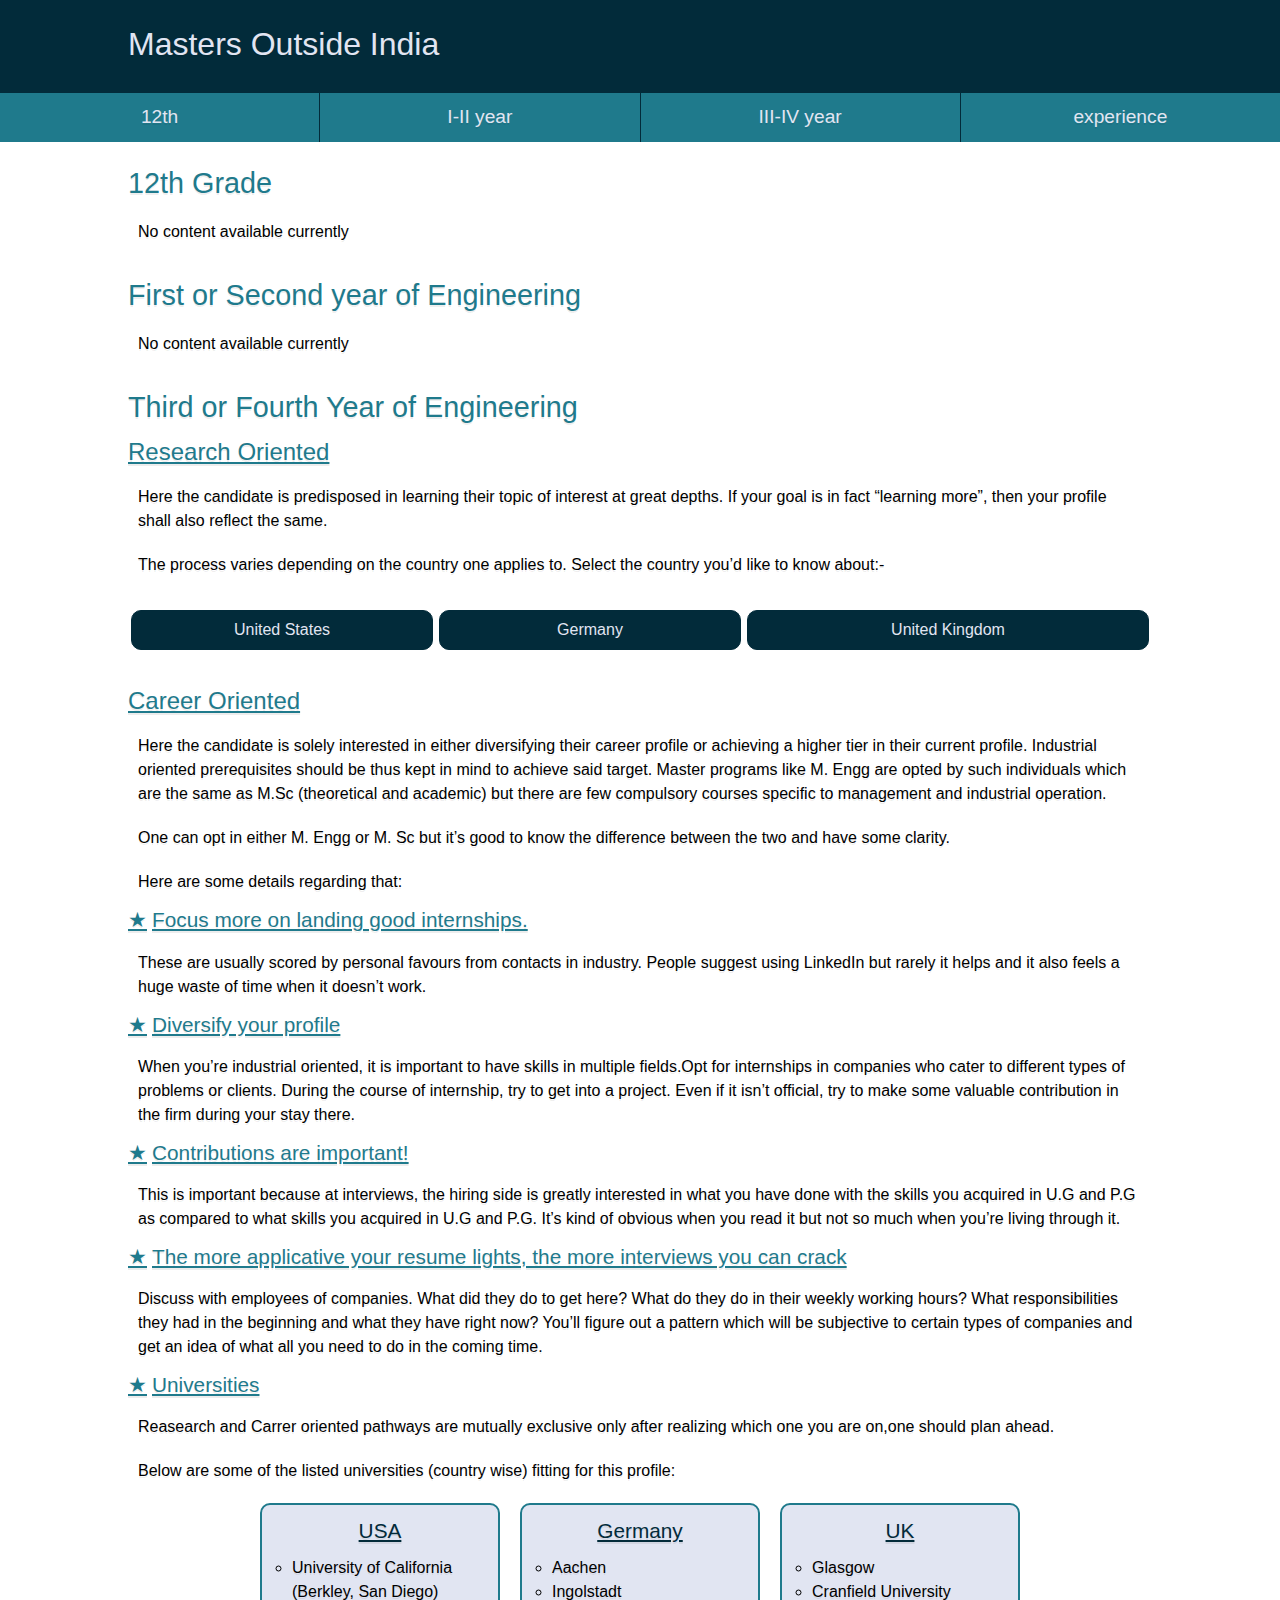
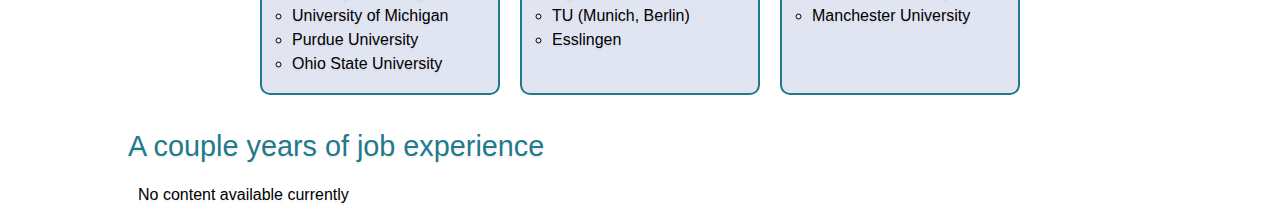
==== index.html @ 4c00bf08 "Merge pull request #4 from rajkumarvoleti/master" ====
<!DOCTYPE html>
<html lang="en">
<head>
    <meta charset="UTF-8">
    <meta http-equiv="X-UA-Compatible" content="IE=edge">
    <meta name="viewport" content="width=device-width, initial-scale=1.0">
    <link rel="stylesheet" href="styles.css">
    <script src="script.js" defer></script>
    <title>Resources</title>
</head>

<body>
  <!-- Heading -->
  <div class="Main-Head">
    <div class="head">
      <h1>Masters Outside India</h1>
    </div>
  </div>
  <div class="links">
    <a href="#12-grade" class="link">12th</a>
    <a href="#first-second year" class="link">I-II year</a>
    <a href="#third-fourth-year" class="link">III-IV year</a>
    <a href="#experienced" class="link">experience</a>
  </div>
  <div class="main_page">
  <div>
    <div class="12th">
      <h2 id = "#12-grade">12th Grade</h2>
      <div class="content">
        <p>No content available currently</p>
      </div>
    </div>
    <div class="first-second">
      <h2 id="#first-second-year">First or Second year of Engineering</h2>
        <div class="content">
          <p>No content available currently</p>
        </div>
    </div>
    <div class="third-fourth">
      <h2 id = "third-fourth-year">Third or Fourth Year of Engineering</h2>
      <div class="content">
        <h3 class="research-oriented">Research Oriented</h3>
        <p>Here the candidate is predisposed in learning their topic of interest at great depths. If your goal is in fact “learning more”, then your profile shall also reflect the same. </p>
        <p>The process varies depending on the country one applies to. Select the country you’d like to know about:-</p>
        <div class="countries">
          <a href="US.html" target ="_blank"> United States </a>
          <a  href="germany.html" target="_blank"> Germany </a>
          <a  href="UK.html" target="_blank"> United Kingdom </a>
        </div>
        <h3 class="career-oriented" >Career Oriented</h3>
        <p>Here the candidate is solely interested in either diversifying their career profile or achieving a higher tier in their current profile. Industrial oriented prerequisites should be thus kept in mind to achieve said target. Master programs like M. Engg are opted by such individuals which are the same as M.Sc (theoretical and academic) but there are few compulsory courses specific to management and industrial operation.</p>
        <p>One can opt in either M. Engg or M. Sc but it’s good to know the difference between the two and have some clarity.</p>
        <p> Here are some details regarding that:</p>
        <div class="steps">
          <h4>Focus more on landing good internships.</h4>
          <p>These are usually scored by personal favours from contacts in industry. People suggest using LinkedIn but rarely it helps and it also feels a huge waste of time when it doesn’t work.</p>
          <h4>Diversify your profile</h4>
          <p>When you’re industrial oriented, it is important to have skills in multiple fields.Opt for internships in companies who cater to different types of problems or clients. During the course of internship, try to get into a project. Even if it isn’t official, try to make some valuable contribution in the firm during your stay there.</p>
          <h4 >Contributions are important!</h4>
          <p>This is important because at interviews, the hiring side is greatly interested in what you have done with the skills you acquired in U.G and P.G as compared to what skills you acquired in U.G and P.G. It’s kind of obvious when you read it but not so much when you’re living through it.</p>
          <h4>The more applicative your resume lights, the more interviews you can crack</h4> 
          <p >Discuss with employees of companies. What did they do to get here? What do they do in their weekly working hours? What responsibilities they had in the beginning and what they have right now? You’ll figure out a pattern which will be subjective to certain types of companies and get an idea of what all you need to do in the coming time.</p>
        </div>
      <div class="pathways">
        <h4>Universities</h4>
        <p>Reasearch and Carrer oriented pathways are mutually exclusive only after realizing which one you are on,one should plan ahead.</p>
        <p>Below are some of the listed universities (country wise) fitting for this profile:</p>
        <div class="college-list">
          <div class="college">
          <span >USA</span>
          <ol type="a">
            <li>University of California (Berkley, San Diego)</li>
            <li>University of Michigan</li>
            <li>Purdue University</li>
            <li>Ohio State University</li>
          </ol>
        </div>
        <div class="college">
          <span >Germany</span>
          <ol type="a">
            <li>Aachen</li>
            <li>Ingolstadt</li>
            <li>TU (Munich, Berlin)</li>
            <li>Esslingen</li>
          </ol>
          </div>
          <div class="college">
          <span >UK</span>
          <ol type="a">
            <li>Glasgow</li>
            <li>Cranfield University</li>
            <li>Manchester University</li>
          </ol>
          </div>
        </div>
      </div>
      </div>
    </div>
    <div class = "After-job">
      <h2 id="experienced" >A couple years of job experience</h2>
      <div class="content">
        <p>No content available currently</p>
      </div>
    </div>
  </div>
</body>
</html>
---- styles.css ----
/* css reset */
html,
body,
div,
span,
applet,
object,
iframe,
h1,
h2,
h3,
h4,
h5,
h6,
p,
blockquote,
pre,
a,
abbr,
acronym,
address,
big,
cite,
code,
del,
dfn,
em,
img,
ins,
kbd,
q,
s,
samp,
small,
strike,
strong,
sub,
sup,
tt,
var,
b,
u,
i,
center,
dl,
dt,
dd,
ol,
ul,
li,
fieldset,
form,
label,
legend,
table,
caption,
tbody,
tfoot,
thead,
tr,
th,
td,
article,
aside,
canvas,
details,
embed,
figure,
figcaption,
footer,
header,
hgroup,
menu,
nav,
output,
ruby,
section,
summary,
time,
mark,
audio,
video {
  margin: 0;
  padding: 0;
  border: 0;
  font-size: 100%;
  font: inherit;
  vertical-align: baseline;
}
/* HTML5 display-role reset for older browsers */
article,
aside,
details,
figcaption,
figure,
footer,
header,
hgroup,
menu,
nav,
section {
  display: block;
}
body {
  line-height: 1;
}
ol,
ul {
  list-style: none;
}
blockquote,
q {
  quotes: none;
}
blockquote:before,
blockquote:after,
q:before,
q:after {
  content: "";
  content: none;
}
table {
  border-collapse: collapse;
  border-spacing: 0;
}

/* basic */
/* BASIC */

:root {
  --yellow: #ffc600;
  --black: #272727;
}

html {
  /* border-box box model allows us to add padding and border to our elements without increasing their size */
  box-sizing: border-box;
  /* A system font stack so things load nice and quick! */
  font-family: -apple-system, BlinkMacSystemFont, "Segoe UI", Roboto, Helvetica,
    Arial, sans-serif, "Apple Color Emoji", "Segoe UI Emoji", "Segoe UI Symbol";
  text-shadow: 0 2px 0 rgba(0, 0, 0, 0.07);
}

/*
  WAT IS THIS?!
  We inherit box-sizing: border-box; from our <html> selector
  Apparently this is a bit better than applying box-sizing: border-box; directly to the * selector
*/
*,
*:before,
*:after {
  box-sizing: inherit;
}

h1,
h2,
h3,
h4,
h5,
h6 {
  margin: 0 0 5px 0;
}

.item p {
  margin: 0 0 5px 0;
}

body {
  margin: 0;
}

/* start */
body {
  display: flex;
  flex-direction: column;
  justify-content: center;
  align-items: center;
  line-height: 1.5;
}
.main_page {
  width: 80%;
  display: flex;
  flex-direction: column;
  justify-content: center;
}

.Main-Head {
  background-color: #022b3a;
  color: #e1e5f2;
  width: 100%;
  padding: 20px 0;
  font-size: 2rem;
  display: flex;
  justify-content: center;
  align-items: center;
}
.head {
  width: 80%;
}
.links {
  display: flex;
  flex-direction: row;
  background-color: #1f7a8c;
  width: 100%;
  color: #e1e5f2;
  flex-direction: row;
  justify-content: center;
  text-align: center;
  /* padding: 5px; */
}

.links a {
  color: #e1e5f2;
  text-decoration: none;
  flex: 1;
  padding: 10px;
  font-size: 1.2rem;
  border-left: 1px solid #022b3a;
}

.link:nth-child(1) {
  border: none;
}

.link:hover {
  background-color: #022b3a;
}

h2 {
  font-size: 1.8rem;
  padding-top: 20px;
  color: #1f7a8c;
}

p {
  padding: 10px;
}

h3 {
  font-size: 1.5rem;
  color: #1f7a8c;
  text-decoration-line: underline;
}
h4::before {
  content: "★";
  padding-right: 5px;
  text-decoration: none;
}
h4 {
  font-size: 1.3rem;
  color: #1f7a8c;
  text-decoration-line: underline;
}
.countries {
  display: flex;
  flex-direction: row;
  width: auto;
  padding-bottom: 30px;
  padding-top: 20px;
}

.countries a {
  display: flex;
  flex: 3;
  height: 2.5rem;
  text-decoration: none;
  color: #e1e5f2;
  background-color: #022b3a;
  margin: 3px;
  border: 0.1px solid #022b3a;
  border-radius: 10px;
  justify-content: center;
  align-items: center;
}

.countries a:nth-child(3) {
  flex: 4;
}

.college-list{
  display: flex;
  flex-wrap: wrap;
  flex-direction: row;
  justify-content: center;
  align-items: center;
}

.college {
  flex-basis: 15rem;
  height: 12rem;
  background-color: #e1e5f2;
  border: 2px solid #1f7a8c;
  border-radius: 10px;
  margin: 10px;
  padding: 10px;
  display: flex;
  flex-direction: column;
}

.college span{
  font-size: 1.3rem;
  color: #022b3a;
  text-align: center;
  text-decoration-line: underline;
}

.college ol {
  padding: 20px;
  padding-top: 10px;
}

.college ol li {
  list-style: circle;
}
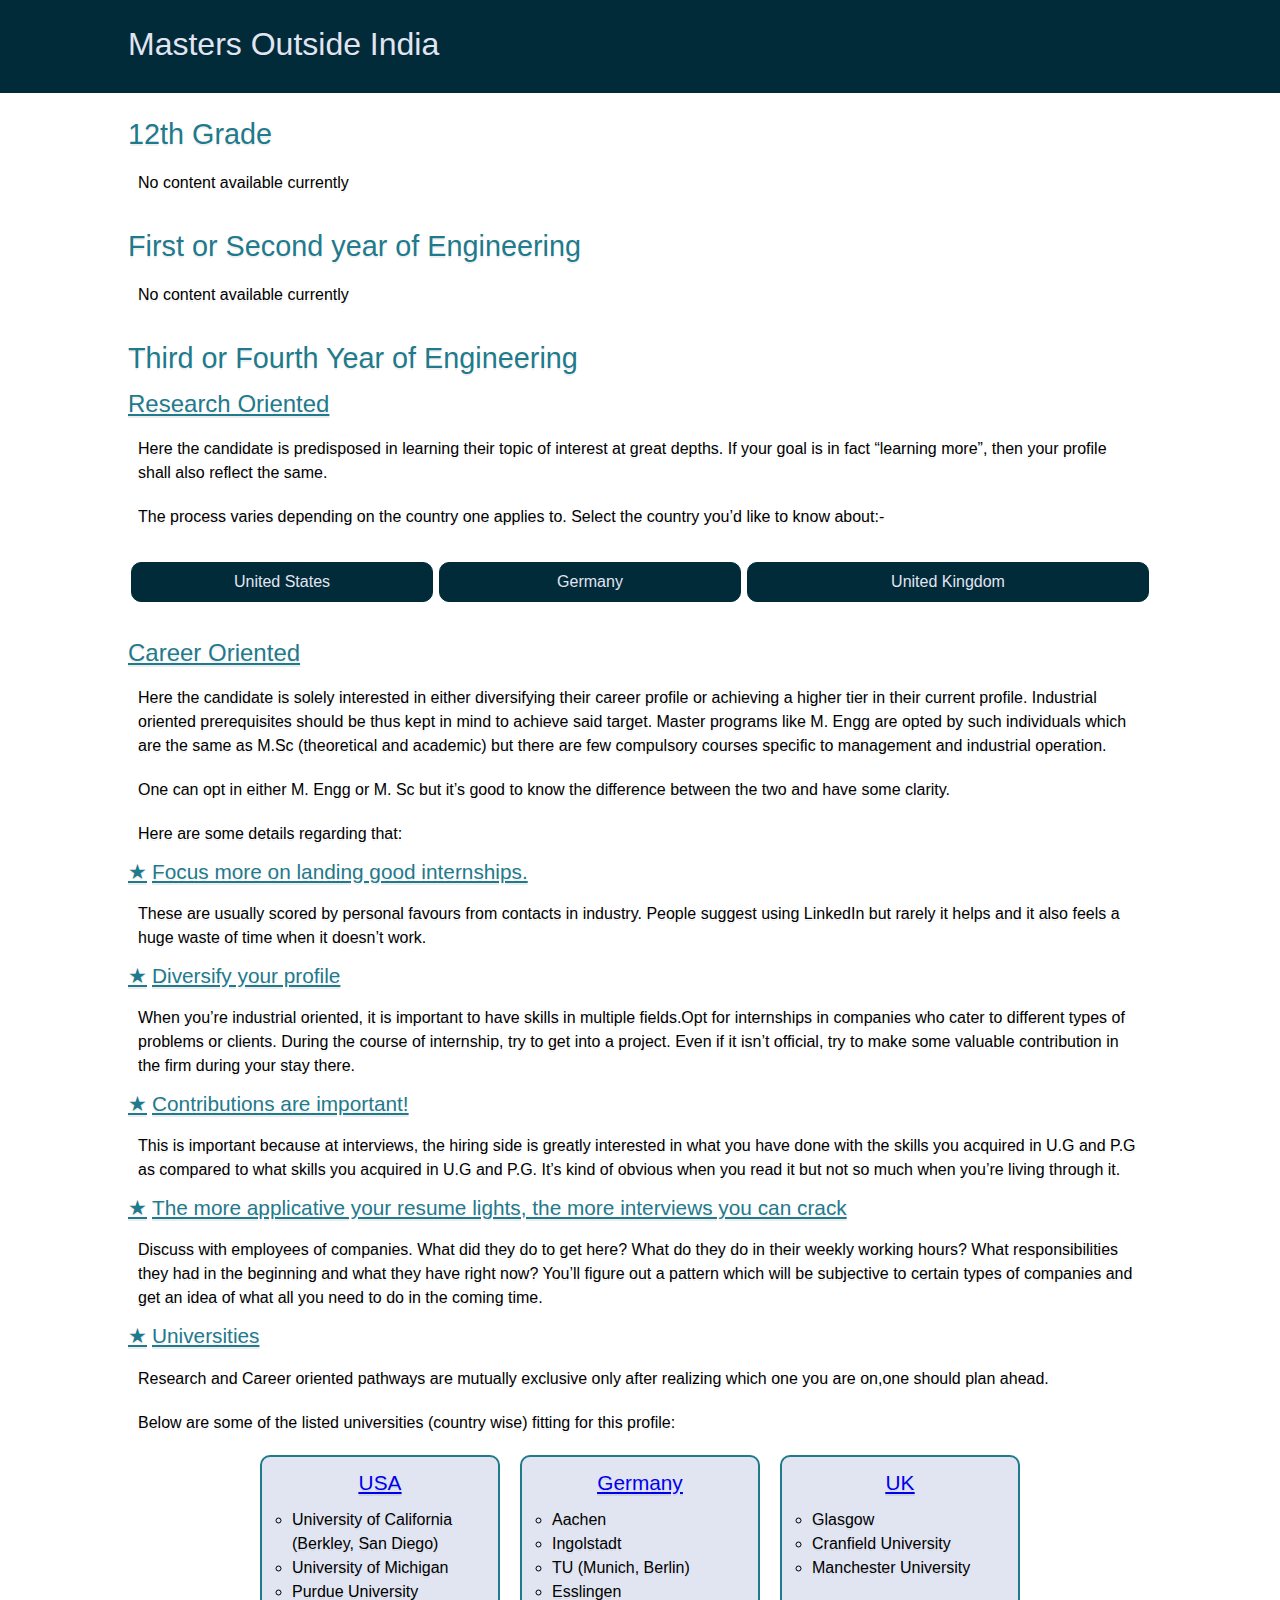
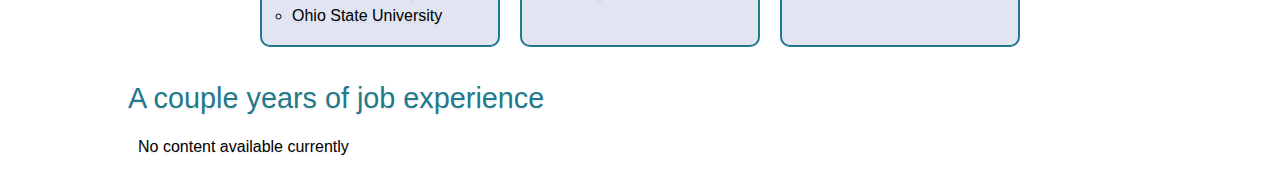
==== commit 01c98f0a: "completed career section" ====
--- a/index.html
+++ b/index.html
@@ -1,12 +1,13 @@
 <!DOCTYPE html>
 <html lang="en">
+
 <head>
-    <meta charset="UTF-8">
-    <meta http-equiv="X-UA-Compatible" content="IE=edge">
-    <meta name="viewport" content="width=device-width, initial-scale=1.0">
-    <link rel="stylesheet" href="styles.css">
-    <script src="script.js" defer></script>
-    <title>Resources</title>
+  <meta charset="UTF-8">
+  <meta http-equiv="X-UA-Compatible" content="IE=edge">
+  <meta name="viewport" content="width=device-width, initial-scale=1.0">
+  <link rel="stylesheet" href="styles.css">
+  <script src="script.js" defer></script>
+  <title>Resources</title>
 </head>
 
 <body>
@@ -16,92 +17,115 @@
       <h1>Masters Outside India</h1>
     </div>
   </div>
-  <div class="links">
+  <!-- <div class="links">
     <a href="#12-grade" class="link">12th</a>
     <a href="#first-second year" class="link">I-II year</a>
     <a href="#third-fourth-year" class="link">III-IV year</a>
     <a href="#experienced" class="link">experience</a>
-  </div>
+  </div> -->
   <div class="main_page">
-  <div>
-    <div class="12th">
-      <h2 id = "#12-grade">12th Grade</h2>
-      <div class="content">
-        <p>No content available currently</p>
-      </div>
-    </div>
-    <div class="first-second">
-      <h2 id="#first-second-year">First or Second year of Engineering</h2>
-        <div class="content">
+    <div>
+      <div class="12th">
+        <h2 id="#12-grade" class="drop_down">12th Grade</h2>
+        <div class="content active">
           <p>No content available currently</p>
         </div>
-    </div>
-    <div class="third-fourth">
-      <h2 id = "third-fourth-year">Third or Fourth Year of Engineering</h2>
-      <div class="content">
-        <h3 class="research-oriented">Research Oriented</h3>
-        <p>Here the candidate is predisposed in learning their topic of interest at great depths. If your goal is in fact “learning more”, then your profile shall also reflect the same. </p>
-        <p>The process varies depending on the country one applies to. Select the country you’d like to know about:-</p>
-        <div class="countries">
-          <a href="US.html" target ="_blank"> United States </a>
-          <a  href="germany.html" target="_blank"> Germany </a>
-          <a  href="UK.html" target="_blank"> United Kingdom </a>
+      </div>
+      <div class="first-second">
+        <h2 id="#first-second-year" class="drop_down">First or Second year of Engineering</h2>
+        <div class="content active">
+          <p>No content available currently</p>
         </div>
-        <h3 class="career-oriented" >Career Oriented</h3>
-        <p>Here the candidate is solely interested in either diversifying their career profile or achieving a higher tier in their current profile. Industrial oriented prerequisites should be thus kept in mind to achieve said target. Master programs like M. Engg are opted by such individuals which are the same as M.Sc (theoretical and academic) but there are few compulsory courses specific to management and industrial operation.</p>
-        <p>One can opt in either M. Engg or M. Sc but it’s good to know the difference between the two and have some clarity.</p>
-        <p> Here are some details regarding that:</p>
-        <div class="steps">
-          <h4>Focus more on landing good internships.</h4>
-          <p>These are usually scored by personal favours from contacts in industry. People suggest using LinkedIn but rarely it helps and it also feels a huge waste of time when it doesn’t work.</p>
-          <h4>Diversify your profile</h4>
-          <p>When you’re industrial oriented, it is important to have skills in multiple fields.Opt for internships in companies who cater to different types of problems or clients. During the course of internship, try to get into a project. Even if it isn’t official, try to make some valuable contribution in the firm during your stay there.</p>
-          <h4 >Contributions are important!</h4>
-          <p>This is important because at interviews, the hiring side is greatly interested in what you have done with the skills you acquired in U.G and P.G as compared to what skills you acquired in U.G and P.G. It’s kind of obvious when you read it but not so much when you’re living through it.</p>
-          <h4>The more applicative your resume lights, the more interviews you can crack</h4> 
-          <p >Discuss with employees of companies. What did they do to get here? What do they do in their weekly working hours? What responsibilities they had in the beginning and what they have right now? You’ll figure out a pattern which will be subjective to certain types of companies and get an idea of what all you need to do in the coming time.</p>
-        </div>
-      <div class="pathways">
-        <h4>Universities</h4>
-        <p>Reasearch and Carrer oriented pathways are mutually exclusive only after realizing which one you are on,one should plan ahead.</p>
-        <p>Below are some of the listed universities (country wise) fitting for this profile:</p>
-        <div class="college-list">
-          <div class="college">
-          <span >USA</span>
-          <ol type="a">
-            <li>University of California (Berkley, San Diego)</li>
-            <li>University of Michigan</li>
-            <li>Purdue University</li>
-            <li>Ohio State University</li>
-          </ol>
-        </div>
-        <div class="college">
-          <span >Germany</span>
-          <ol type="a">
-            <li>Aachen</li>
-            <li>Ingolstadt</li>
-            <li>TU (Munich, Berlin)</li>
-            <li>Esslingen</li>
-          </ol>
+      </div>
+      <div class="third-fourth">
+        <h2 id="third-fourth-year" class="drop_down">Third or Fourth Year of Engineering</h2>
+        <div class="content active">
+          <h3 class="research-oriented drop_down">Research Oriented</h3>
+          <div class="content active">
+            <p>Here the candidate is predisposed in learning their topic of interest at great depths. If your goal is in
+              fact “learning more”, then your profile shall also reflect the same. </p>
+            <p>The process varies depending on the country one applies to. Select the country you’d like to know about:-
+            </p>
+            <div class="countries">
+              <a href="US.html" target="_blank"> United States </a>
+              <a href="germany.html" target="_blank"> Germany </a>
+              <a href="UK.html" target="_blank"> United Kingdom </a>
+            </div>
           </div>
-          <div class="college">
-          <span >UK</span>
-          <ol type="a">
-            <li>Glasgow</li>
-            <li>Cranfield University</li>
-            <li>Manchester University</li>
-          </ol>
+
+          <h3 class="career-oriented drop_down">Career Oriented</h3>
+          <div class="content active">
+            <p>Here the candidate is solely interested in either diversifying their career profile or achieving a higher
+              tier in their current profile. Industrial oriented prerequisites should be thus kept in mind to achieve
+              said target. Master programs like M. Engg are opted by such individuals which are the same as M.Sc
+              (theoretical and academic) but there are few compulsory courses specific to management and industrial
+              operation.</p>
+            <p>One can opt in either M. Engg or M. Sc but it’s good to know the difference between the two and have some
+              clarity.</p>
+            <p> Here are some details regarding that:</p>
+            <div class="steps">
+              <h4>Focus more on landing good internships.</h4>
+              <p>These are usually scored by personal favours from contacts in industry. People suggest using LinkedIn
+                but rarely it helps and it also feels a huge waste of time when it doesn’t work.</p>
+              <h4>Diversify your profile</h4>
+              <p>When you’re industrial oriented, it is important to have skills in multiple fields.Opt for internships
+                in companies who cater to different types of problems or clients. During the course of internship, try
+                to get into a project. Even if it isn’t official, try to make some valuable contribution in the firm
+                during your stay there.</p>
+              <h4>Contributions are important!</h4>
+              <p>This is important because at interviews, the hiring side is greatly interested in what you have done
+                with the skills you acquired in U.G and P.G as compared to what skills you acquired in U.G and P.G. It’s
+                kind of obvious when you read it but not so much when you’re living through it.</p>
+              <h4>The more applicative your resume lights, the more interviews you can crack</h4>
+              <p>Discuss with employees of companies. What did they do to get here? What do they do in their weekly
+                working hours? What responsibilities they had in the beginning and what they have right now? You’ll
+                figure out a pattern which will be subjective to certain types of companies and get an idea of what all
+                you need to do in the coming time.</p>
+            </div>
+            <div class="pathways">
+              <h4>Universities</h4>
+              <p>Research and Career oriented pathways are mutually exclusive only after realizing which one you are
+                on,one should plan ahead.</p>
+              <p>Below are some of the listed universities (country wise) fitting for this profile:</p>
+              <div class="college-list">
+                <div class="college">
+                  <span> <a href="UScareer.html" target="_blank">USA</a></span>
+                  <ol type="a">
+                    <li>University of California (Berkley, San Diego)</li>
+                    <li>University of Michigan</li>
+                    <li>Purdue University</li>
+                    <li>Ohio State University</li>
+                  </ol>
+                </div>
+                <div class="college">
+                  <span> <a href="germanycareer.html" target="_blank">Germany</a></span>
+                  <ol type="a">
+                    <li>Aachen</li>
+                    <li>Ingolstadt</li>
+                    <li>TU (Munich, Berlin)</li>
+                    <li>Esslingen</li>
+                  </ol>
+                </div>
+                <div class="college">
+                  <span> <a href="UKcareer.html" target="_blank">UK</a></span>
+                  <ol type="a">
+                    <li>Glasgow</li>
+                    <li>Cranfield University</li>
+                    <li>Manchester University</li>
+                  </ol>
+                </div>
+              </div>
+            </div>
           </div>
         </div>
       </div>
+      <div class="After-job">
+        <h2 id="experienced" class="drop_down">A couple years of job experience</h2>
+        <div class="content active">
+          <p>No content available currently</p>
+        </div>
       </div>
     </div>
-    <div class = "After-job">
-      <h2 id="experienced" >A couple years of job experience</h2>
-      <div class="content">
-        <p>No content available currently</p>
-      </div>
-    </div>
-  </div>
 </body>
+
 </html>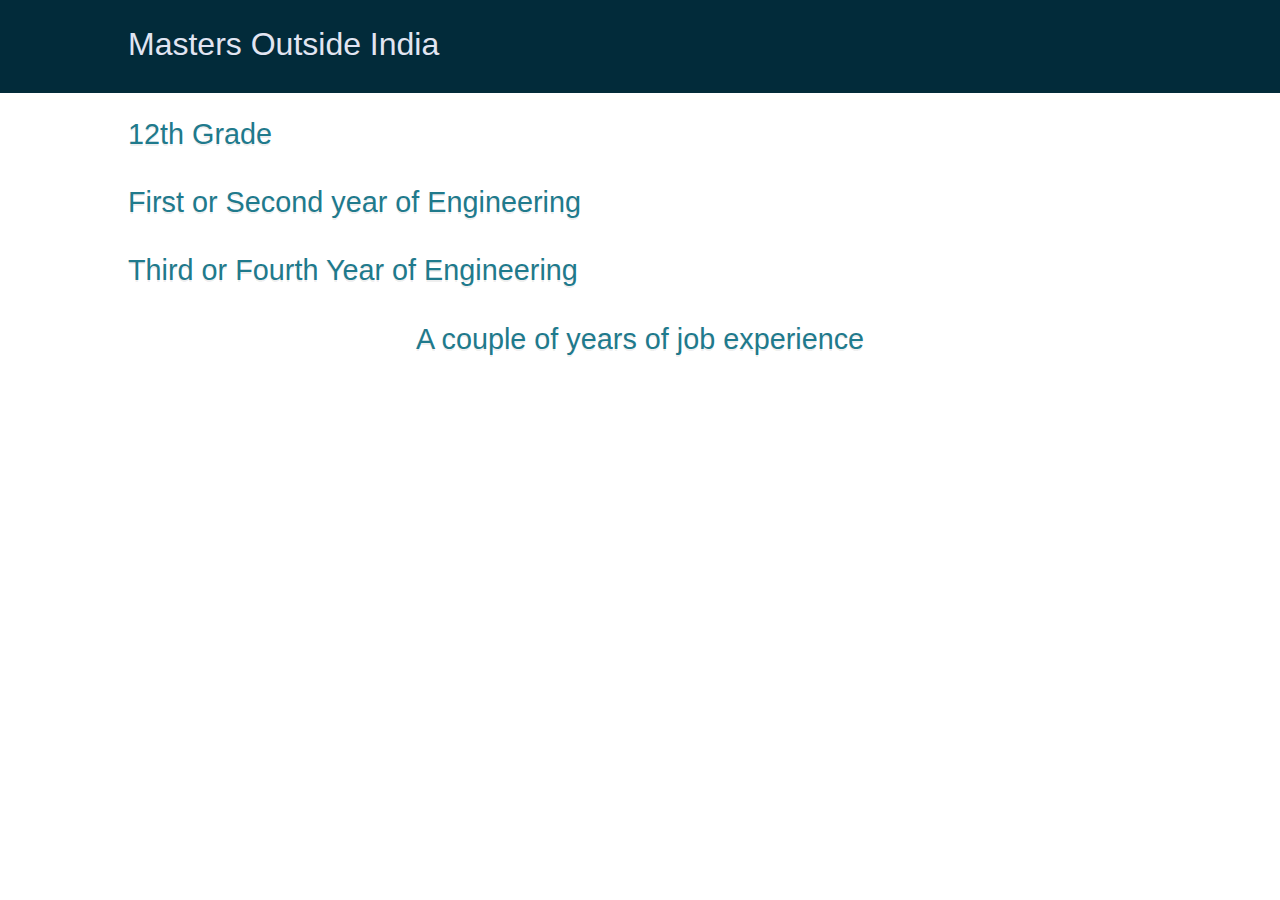
==== commit 35c85959: "Merge pull request #9 from keshava194/master" ====
--- a/index.html
+++ b/index.html
@@ -42,7 +42,7 @@
         <div class="content active">
           <h3 class="research-oriented drop_down">Research Oriented</h3>
           <div class="content active">
-            <p>Here the candidate is predisposed in learning their topic of interest at great depths. If your goal is in
+            <p>Here the candidate is predisposed to learning their topic of interest at great depths. If your goal is in
               fact “learning more”, then your profile shall also reflect the same. </p>
             <p>The process varies depending on the country one applies to. Select the country you’d like to know about:-
             </p>
@@ -55,7 +55,10 @@
 
           <h3 class="career-oriented drop_down">Career Oriented</h3>
           <div class="content active">
-            <p>Here the candidate is solely interested in either diversifying their career profile or achieving a higher
+            <p>Here the candidate is predisposed in achieving higher career milestones such as growth in annual package, 
+              overseas projects etc, through learning new skills or even diversifying their profile.</p>
+            <p>The process varies depending on the country one applies to. Select the country you’d like to know about:-</p>
+            <!-- <p>Here the candidate is solely interested in either diversifying their career profile or achieving a higher
               tier in their current profile. Industrial oriented prerequisites should be thus kept in mind to achieve
               said target. Master programs like M. Engg are opted by such individuals which are the same as M.Sc
               (theoretical and academic) but there are few compulsory courses specific to management and industrial
@@ -65,10 +68,10 @@
             <p> Here are some details regarding that:</p>
             <div class="steps">
               <h4>Focus more on landing good internships.</h4>
-              <p>These are usually scored by personal favours from contacts in industry. People suggest using LinkedIn
-                but rarely it helps and it also feels a huge waste of time when it doesn’t work.</p>
+              <p>These are usually scored by personal favors from contacts in industry. People suggest using LinkedIn,
+                but rarely it helps, and it also feels a huge waste of time when it doesn’t work.</p>
               <h4>Diversify your profile</h4>
-              <p>When you’re industrial oriented, it is important to have skills in multiple fields.Opt for internships
+              <p>When you’re industrial oriented, it is important to have skills in multiple fields. Opt for internships
                 in companies who cater to different types of problems or clients. During the course of internship, try
                 to get into a project. Even if it isn’t official, try to make some valuable contribution in the firm
                 during your stay there.</p>
@@ -85,34 +88,13 @@
             <div class="pathways">
               <h4>Universities</h4>
               <p>Research and Career oriented pathways are mutually exclusive only after realizing which one you are
-                on,one should plan ahead.</p>
-              <p>Below are some of the listed universities (country wise) fitting for this profile:</p>
-              <div class="college-list">
-                <div class="college">
-                  <span> <a href="UScareer.html" target="_blank">USA</a></span>
-                  <ol type="a">
-                    <li>University of California (Berkley, San Diego)</li>
-                    <li>University of Michigan</li>
-                    <li>Purdue University</li>
-                    <li>Ohio State University</li>
-                  </ol>
-                </div>
-                <div class="college">
-                  <span> <a href="germanycareer.html" target="_blank">Germany</a></span>
-                  <ol type="a">
-                    <li>Aachen</li>
-                    <li>Ingolstadt</li>
-                    <li>TU (Munich, Berlin)</li>
-                    <li>Esslingen</li>
-                  </ol>
-                </div>
-                <div class="college">
-                  <span> <a href="UKcareer.html" target="_blank">UK</a></span>
-                  <ol type="a">
-                    <li>Glasgow</li>
-                    <li>Cranfield University</li>
-                    <li>Manchester University</li>
-                  </ol>
+                on, one should plan ahead.</p>
+              <p>Below are some of the listed universities (country wise) fitting for this profile:</p> -->
+              <div class="countries">               
+                  <a href="UScareer.html" target="_blank">USA</a>                                                  
+                  <a href="germanycareer.html" target="_blank">Germany</a>                
+                   <a href="UKcareer.html" target="_blank">UK</a>
+                  
                 </div>
               </div>
             </div>
@@ -120,7 +102,7 @@
         </div>
       </div>
       <div class="After-job">
-        <h2 id="experienced" class="drop_down">A couple years of job experience</h2>
+        <h2 id="experienced" class="drop_down">A couple of years of job experience</h2>
         <div class="content active">
           <p>No content available currently</p>
         </div>
--- a/styles.css
+++ b/styles.css
@@ -242,7 +242,7 @@
   text-decoration-line: underline;
 }
 h4::before {
-  content: "★";
+  content: "+";
   padding-right: 5px;
   text-decoration: none;
 }
@@ -250,6 +250,8 @@
   font-size: 1.3rem;
   color: #1f7a8c;
   text-decoration-line: underline;
+  padding-top: 20px;
+  padding-left: 2opx;
 }
 .countries {
   display: flex;
@@ -271,6 +273,7 @@
   border-radius: 10px;
   justify-content: center;
   align-items: center;
+  font-size: 0.8rem;
 }
 
 .countries a:nth-child(3) {
@@ -312,3 +315,38 @@
 .college ol li {
   list-style: circle;
 }
+
+.active{
+  display: none;
+}
+
+ol{
+  padding: 20px;
+}
+
+ol span{
+  font-size: 1.2rem;
+  color: #1f7a8c;
+}
+
+button{
+  background-color: #022b3a;
+  border:1px solid #022b3a;
+  border-radius: 10px;
+  height: 1.5rem;
+  margin: 10px;
+}
+
+button a {
+  color:#fdb57a;
+  text-decoration: none;
+}
+h5::before{
+content: "*";
+color: var(--black);
+}
+h5{
+  font-size: 1.3rem;
+  color: #0036e9;
+  padding-left: 20px;
+} 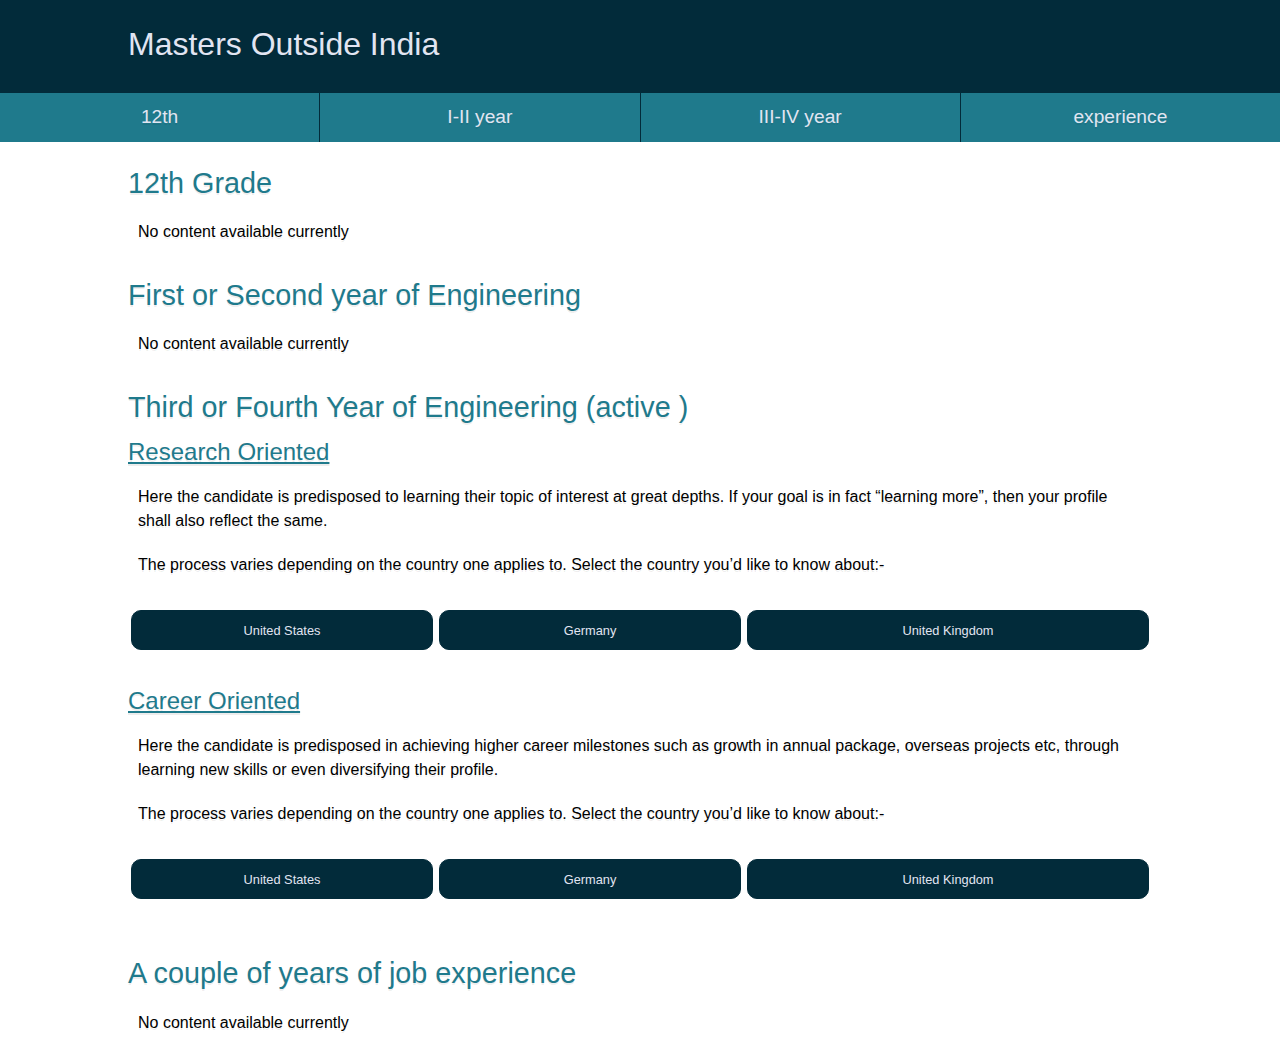
==== commit 08bcad42: "Merge pull request #19 from rajkumarvoleti/master" ====
--- a/index.html
+++ b/index.html
@@ -8,6 +8,15 @@
   <link rel="stylesheet" href="styles.css">
   <script src="script.js" defer></script>
   <title>Resources</title>
+  <!-- Global site tag (gtag.js) - Google Analytics -->
+  <script async src="https://www.googletagmanager.com/gtag/js?id=G-J8F3VJ2199"></script>
+  <script>
+    window.dataLayer = window.dataLayer || [];
+    function gtag() { dataLayer.push(arguments); }
+    gtag('js', new Date());
+
+    gtag('config', 'G-J8F3VJ2199');
+  </script>
 </head>
 
 <body>
@@ -17,48 +26,76 @@
       <h1>Masters Outside India</h1>
     </div>
   </div>
-  <!-- <div class="links">
+  <div class="links">
     <a href="#12-grade" class="link">12th</a>
     <a href="#first-second year" class="link">I-II year</a>
     <a href="#third-fourth-year" class="link">III-IV year</a>
     <a href="#experienced" class="link">experience</a>
-  </div> -->
+  </div>
   <div class="main_page">
+
     <div>
       <div class="12th">
         <h2 id="#12-grade" class="drop_down">12th Grade</h2>
-        <div class="content active">
+        <div class="content ">
           <p>No content available currently</p>
         </div>
       </div>
       <div class="first-second">
         <h2 id="#first-second-year" class="drop_down">First or Second year of Engineering</h2>
-        <div class="content active">
+        <div class="content  ">
           <p>No content available currently</p>
         </div>
       </div>
       <div class="third-fourth">
-        <h2 id="third-fourth-year" class="drop_down">Third or Fourth Year of Engineering</h2>
-        <div class="content active">
+        <h2 id="third-fourth-year" class="drop_down">Third or Fourth Year of Engineering (<span class="blue">active
+          </span>)
+        </h2>
+        <div class="content  ">
           <h3 class="research-oriented drop_down">Research Oriented</h3>
-          <div class="content active">
+          <div class="content  ">
             <p>Here the candidate is predisposed to learning their topic of interest at great depths. If your goal is in
               fact “learning more”, then your profile shall also reflect the same. </p>
             <p>The process varies depending on the country one applies to. Select the country you’d like to know about:-
             </p>
             <div class="countries">
-              <a href="US.html" target="_blank"> United States </a>
-              <a href="germany.html" target="_blank"> Germany </a>
-              <a href="UK.html" target="_blank"> United Kingdom </a>
+              <a href="US.html" target="_blank"> <span>United States</span></a>
+              <a href="germany.html" target="_blank"> <span> Germany</span> </a>
+              <a href="UK.html" target="_blank"> <span>United Kingdom</span></a>
             </div>
           </div>
 
           <h3 class="career-oriented drop_down">Career Oriented</h3>
-          <div class="content active">
-            <p>Here the candidate is predisposed in achieving higher career milestones such as growth in annual package, 
+          <div class="content  ">
+            <p>Here the candidate is predisposed in achieving higher career milestones such as growth in annual package,
               overseas projects etc, through learning new skills or even diversifying their profile.</p>
-            <p>The process varies depending on the country one applies to. Select the country you’d like to know about:-</p>
-            <!-- <p>Here the candidate is solely interested in either diversifying their career profile or achieving a higher
+            <p>The process varies depending on the country one applies to. Select the country you’d like to know about:-
+            </p>
+
+            <div class="countries">
+              <a href="UScareer.html" target="_blank"><span>United States</span></a>
+              <a href="germanycareer.html" target="_blank"> <span> Germany</span></a>
+              <a href="UKcareer.html" target="_blank"><span>United Kingdom</span></a>
+
+            </div>
+          </div>
+        </div>
+      </div>
+    </div>
+    <div class="After-job">
+      <h2 id="experienced" class="drop_down">A couple of years of job experience</h2>
+      <div class="content  ">
+        <p>No content available currently</p>
+      </div>
+    </div>
+  </div>
+</body>
+
+</html>
+
+
+
+<!-- <p>Here the candidate is solely interested in either diversifying their career profile or achieving a higher
               tier in their current profile. Industrial oriented prerequisites should be thus kept in mind to achieve
               said target. Master programs like M. Engg are opted by such individuals which are the same as M.Sc
               (theoretical and academic) but there are few compulsory courses specific to management and industrial
@@ -89,25 +126,4 @@
               <h4>Universities</h4>
               <p>Research and Career oriented pathways are mutually exclusive only after realizing which one you are
                 on, one should plan ahead.</p>
-              <p>Below are some of the listed universities (country wise) fitting for this profile:</p> -->
-              <div class="countries">               
-                  <a href="UScareer.html" target="_blank">USA</a>                                                  
-                  <a href="germanycareer.html" target="_blank">Germany</a>                
-                   <a href="UKcareer.html" target="_blank">UK</a>
-                  
-                </div>
-              </div>
-            </div>
-          </div>
-        </div>
-      </div>
-      <div class="After-job">
-        <h2 id="experienced" class="drop_down">A couple of years of job experience</h2>
-        <div class="content active">
-          <p>No content available currently</p>
-        </div>
-      </div>
-    </div>
-</body>
-
-</html>+              <p>Below are some of the listed universities (country wise) fitting for this profile:</p> -->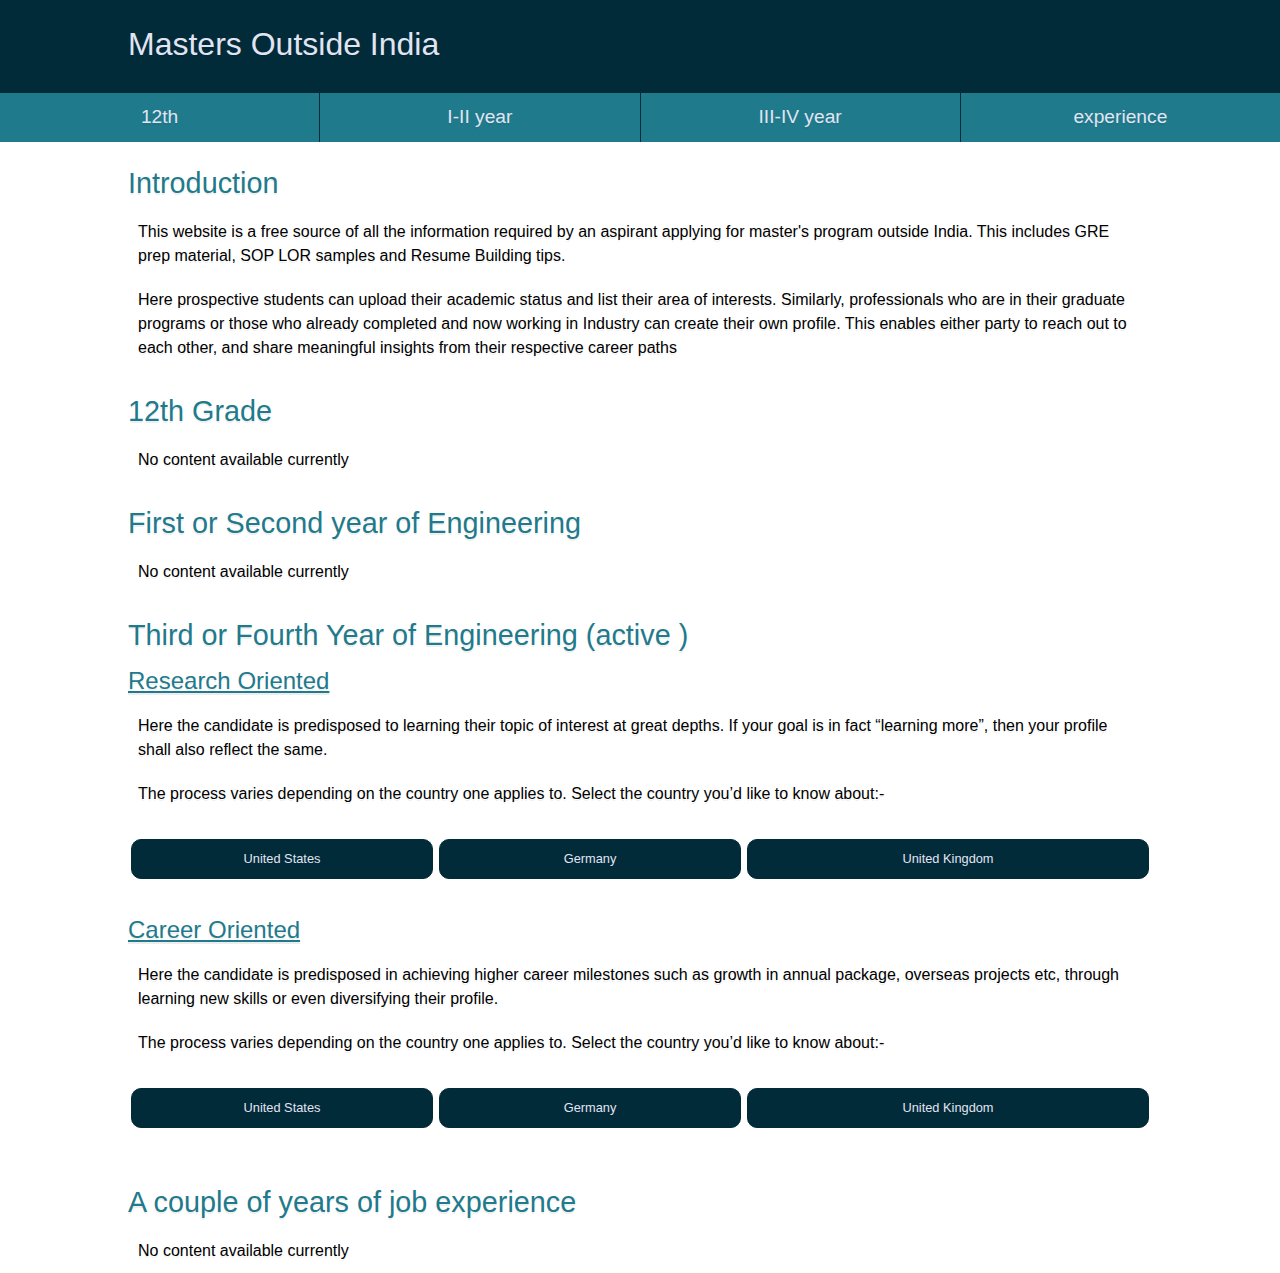
==== commit 42571dd2: "Merge pull request #20 from rajkumarvoleti/master" ====
--- a/index.html
+++ b/index.html
@@ -33,7 +33,17 @@
     <a href="#experienced" class="link">experience</a>
   </div>
   <div class="main_page">
+    <div class="intro">
+      <h2>Introduction</h2>
+      <p>This website is a free source of all the information required by an aspirant applying for master's program
+        outside India. This includes GRE prep material, SOP LOR samples and Resume Building tips.</p>
 
+      <p> Here prospective students can upload their academic status and list their area of interests. Similarly,
+        professionals who are in their graduate programs or those who already completed and now working in Industry can
+        create their own profile.
+        This enables either party to reach out to each other, and share meaningful insights from their respective career
+        paths</p>
+    </div>
     <div>
       <div class="12th">
         <h2 id="#12-grade" class="drop_down">12th Grade</h2>
@@ -59,9 +69,9 @@
             <p>The process varies depending on the country one applies to. Select the country you’d like to know about:-
             </p>
             <div class="countries">
-              <a href="US.html" target="_blank"> <span>United States</span></a>
-              <a href="germany.html" target="_blank"> <span> Germany</span> </a>
-              <a href="UK.html" target="_blank"> <span>United Kingdom</span></a>
+              <a href="html/US.html" target="_blank"> <span>United States</span></a>
+              <a href="html/germany.html" target="_blank"> <span> Germany</span> </a>
+              <a href="html/UK.html" target="_blank"> <span>United Kingdom</span></a>
             </div>
           </div>
 
@@ -73,9 +83,9 @@
             </p>
 
             <div class="countries">
-              <a href="UScareer.html" target="_blank"><span>United States</span></a>
-              <a href="germanycareer.html" target="_blank"> <span> Germany</span></a>
-              <a href="UKcareer.html" target="_blank"><span>United Kingdom</span></a>
+              <a href="html/UScareer.html" target="_blank"><span>United States</span></a>
+              <a href="html/germanycareer.html" target="_blank"> <span> Germany</span></a>
+              <a href="html/UKcareer.html" target="_blank"><span>United Kingdom</span></a>
 
             </div>
           </div>
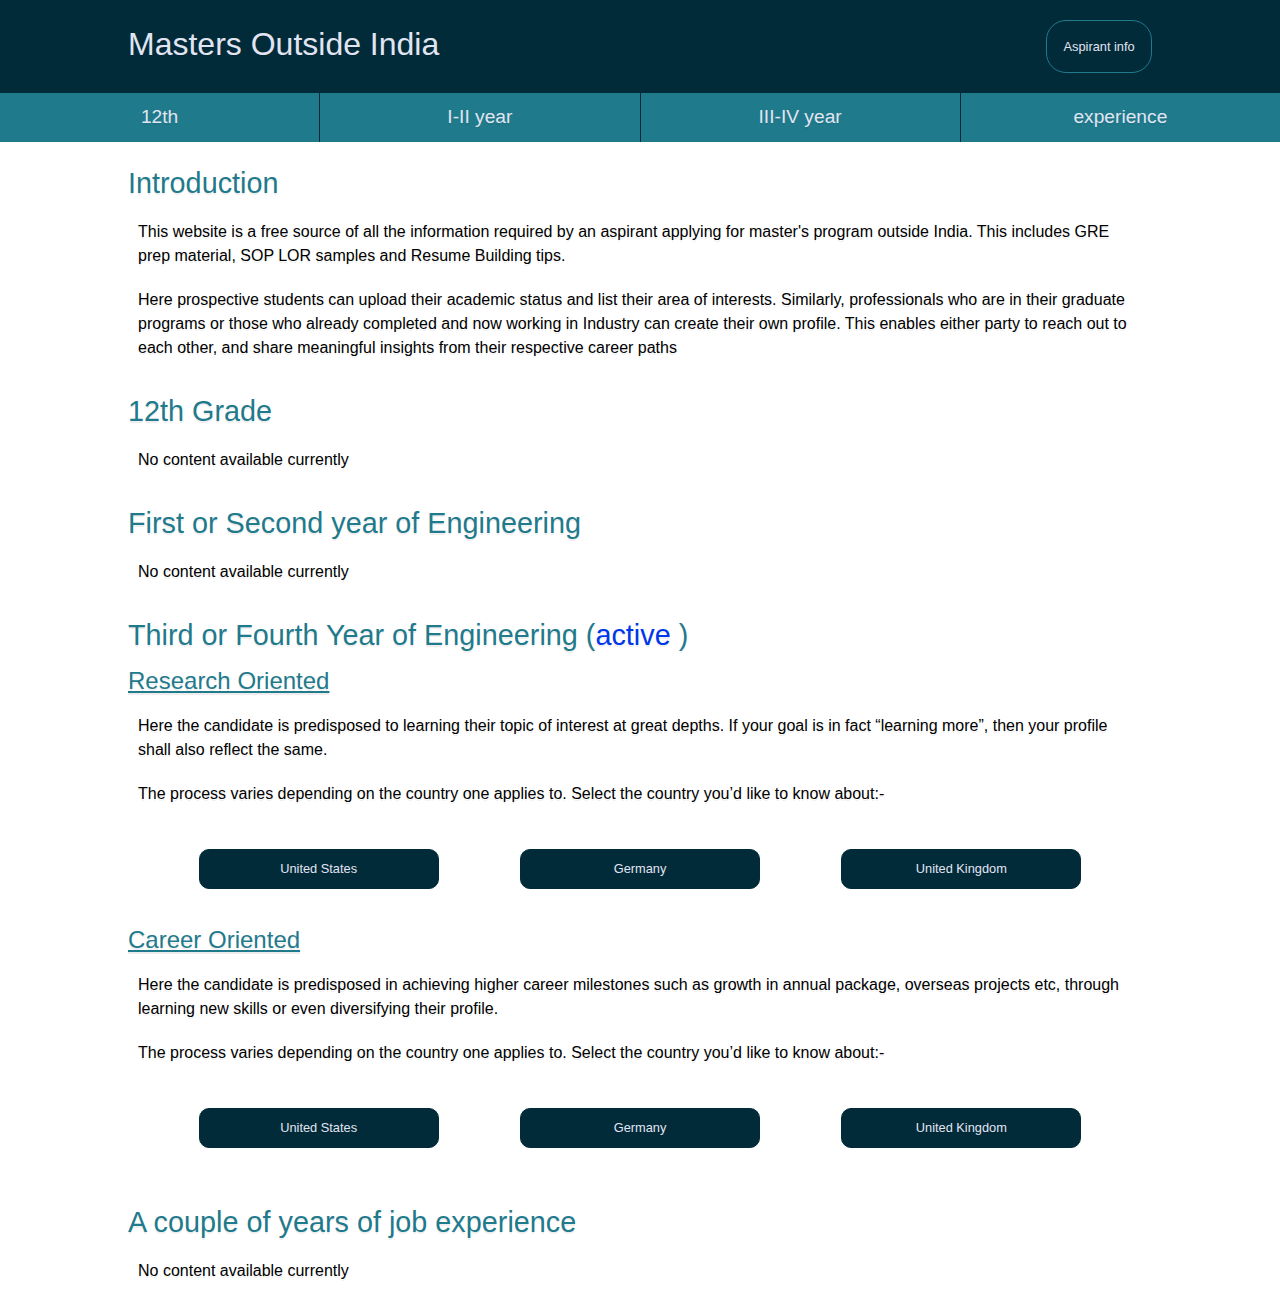
==== commit 0a33677b: "Merge pull request #21 from rajkumarvoleti/master" ====
--- a/index.html
+++ b/index.html
@@ -24,6 +24,8 @@
   <div class="Main-Head">
     <div class="head">
       <h1>Masters Outside India</h1>
+      <button class="aspirant_btn"><a class="aspirant_tag" target="_blank"
+          href="https://forms.gle/hCfMfHN8F9zMyeeB6">Aspirant info</a></button>
     </div>
   </div>
   <div class="links">
--- a/styles.css
+++ b/styles.css
@@ -196,7 +196,27 @@
 }
 .head {
   width: 80%;
-}
+  display: flex;
+}
+.head h1 {
+  flex: 10;
+}
+.aspirant_btn {
+  background: none;
+  border: none;
+  flex: 1;
+  justify-content: flex-end;
+  border: 1px solid #1f7a8c;
+  border-radius: 20px;
+}
+
+.aspirant_btn:hover {
+  background-color: #1f7a8c;
+}
+.aspirant_tag {
+  font-size: 0.8rem;
+}
+
 .links {
   display: flex;
   flex-direction: row;
@@ -253,17 +273,25 @@
   padding-top: 20px;
   padding-left: 2opx;
 }
-.countries {
-  display: flex;
+.countries,
+.btns {
+  display: flex;
+  flex-wrap: wrap;
   flex-direction: row;
+  justify-content: space-around;
+  align-items: center;
   width: auto;
-  padding-bottom: 30px;
-  padding-top: 20px;
-}
-
-.countries a {
-  display: flex;
-  flex: 3;
+  padding: 30px;
+  width: 100%;
+}
+
+.countries a,
+.btns button {
+  display: flex;
+  flex-wrap: wrap;
+  min-width: 8rem;
+  max-width: 15rem;
+  flex: 1;
   height: 2.5rem;
   text-decoration: none;
   color: #e1e5f2;
@@ -276,11 +304,22 @@
   font-size: 0.8rem;
 }
 
-.countries a:nth-child(3) {
-  flex: 4;
-}
-
-.college-list{
+button a {
+  color: #e1e5f2;
+  text-decoration: none;
+  font-size: 0.8rem;
+}
+
+.countries a:hover,
+.btns button:hover {
+  background-color: #1f7a8c;
+}
+
+.countries a:hover span {
+  transform: scale(1.2);
+}
+
+.college-list {
   display: flex;
   flex-wrap: wrap;
   flex-direction: row;
@@ -300,7 +339,7 @@
   flex-direction: column;
 }
 
-.college span{
+.college span {
   font-size: 1.3rem;
   color: #022b3a;
   text-align: center;
@@ -316,37 +355,32 @@
   list-style: circle;
 }
 
-.active{
+.active {
   display: none;
 }
 
-ol{
+ol {
   padding: 20px;
 }
 
-ol span{
+.blue {
+  color: #0036e9;
+}
+
+ol span {
   font-size: 1.2rem;
-  color: #1f7a8c;
-}
-
-button{
-  background-color: #022b3a;
-  border:1px solid #022b3a;
-  border-radius: 10px;
-  height: 1.5rem;
-  margin: 10px;
-}
-
-button a {
-  color:#fdb57a;
-  text-decoration: none;
-}
-h5::before{
-content: "*";
-color: var(--black);
-}
-h5{
+}
+
+h5::before {
+  content: "*";
+  color: var(--black);
+}
+h5 {
   font-size: 1.3rem;
   color: #0036e9;
   padding-left: 20px;
-} +}
+h6 {
+  font-size: 1.3rem;
+  padding-top: 40px;
+}
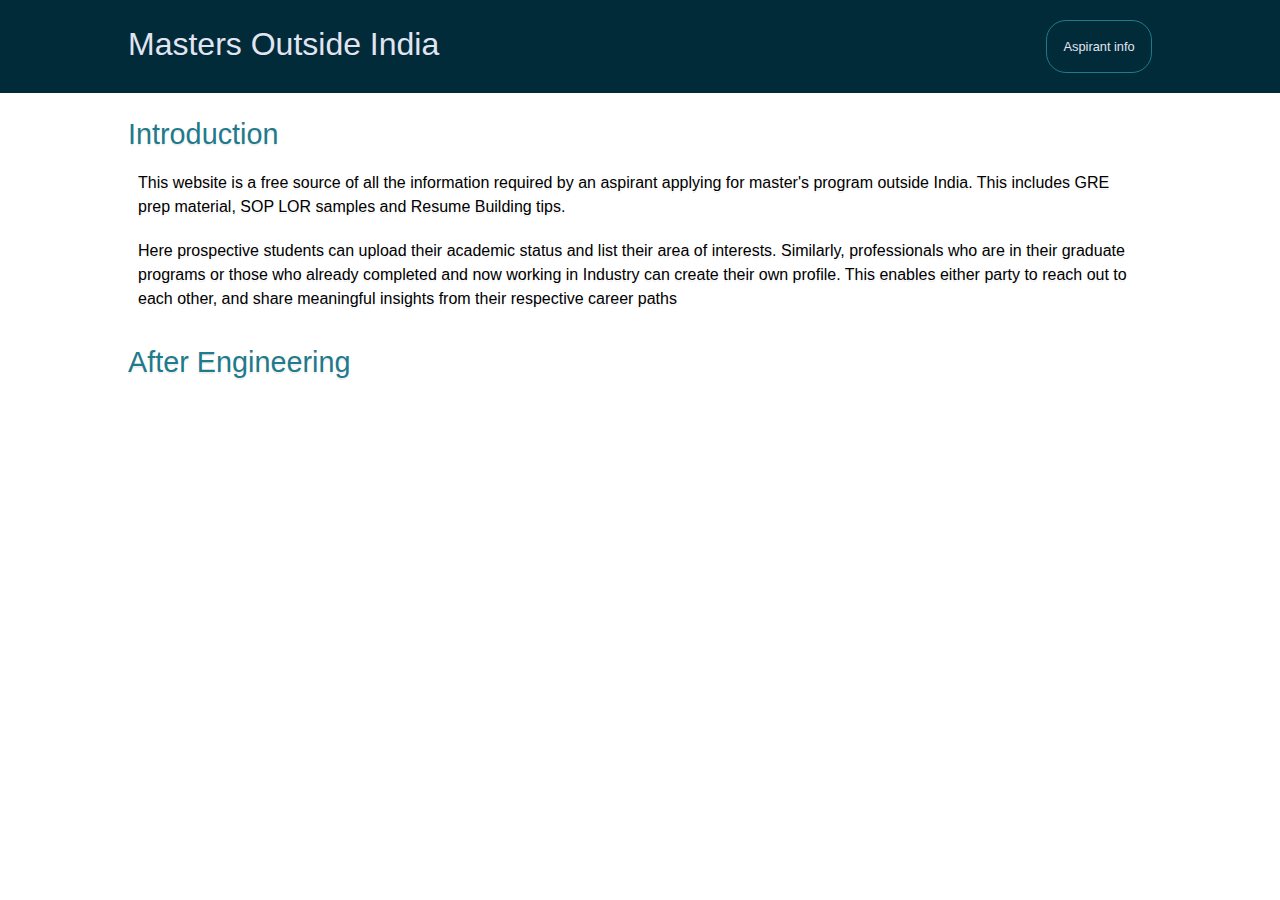
==== commit 182c4353: "deleted few content" ====
--- a/index.html
+++ b/index.html
@@ -28,12 +28,7 @@
           href="https://forms.gle/hCfMfHN8F9zMyeeB6">Aspirant info</a></button>
     </div>
   </div>
-  <div class="links">
-    <a href="#12-grade" class="link">12th</a>
-    <a href="#first-second year" class="link">I-II year</a>
-    <a href="#third-fourth-year" class="link">III-IV year</a>
-    <a href="#experienced" class="link">experience</a>
-  </div>
+
   <div class="main_page">
     <div class="intro">
       <h2>Introduction</h2>
@@ -46,58 +41,37 @@
         This enables either party to reach out to each other, and share meaningful insights from their respective career
         paths</p>
     </div>
-    <div>
-      <div class="12th">
-        <h2 id="#12-grade" class="drop_down">12th Grade</h2>
-        <div class="content ">
-          <p>No content available currently</p>
-        </div>
-      </div>
-      <div class="first-second">
-        <h2 id="#first-second-year" class="drop_down">First or Second year of Engineering</h2>
+    <div class="third-fourth">
+      <h2 id="third-fourth-year" class="drop_down">After Engineering
+      </h2>
+      <div class="content active ">
+        <h3 class="research-oriented drop_down">Research Oriented</h3>
         <div class="content  ">
-          <p>No content available currently</p>
-        </div>
-      </div>
-      <div class="third-fourth">
-        <h2 id="third-fourth-year" class="drop_down">Third or Fourth Year of Engineering (<span class="blue">active
-          </span>)
-        </h2>
-        <div class="content  ">
-          <h3 class="research-oriented drop_down">Research Oriented</h3>
-          <div class="content  ">
-            <p>Here the candidate is predisposed to learning their topic of interest at great depths. If your goal is in
-              fact “learning more”, then your profile shall also reflect the same. </p>
-            <p>The process varies depending on the country one applies to. Select the country you’d like to know about:-
-            </p>
-            <div class="countries">
-              <a href="html/US.html" target="_blank"> <span>United States</span></a>
-              <a href="html/germany.html" target="_blank"> <span> Germany</span> </a>
-              <a href="html/UK.html" target="_blank"> <span>United Kingdom</span></a>
-            </div>
-          </div>
-
-          <h3 class="career-oriented drop_down">Career Oriented</h3>
-          <div class="content  ">
-            <p>Here the candidate is predisposed in achieving higher career milestones such as growth in annual package,
-              overseas projects etc, through learning new skills or even diversifying their profile.</p>
-            <p>The process varies depending on the country one applies to. Select the country you’d like to know about:-
-            </p>
-
-            <div class="countries">
-              <a href="html/UScareer.html" target="_blank"><span>United States</span></a>
-              <a href="html/germanycareer.html" target="_blank"> <span> Germany</span></a>
-              <a href="html/UKcareer.html" target="_blank"><span>United Kingdom</span></a>
-
-            </div>
+          <p>Here the candidate is predisposed to learning their topic of interest at great depths. If your goal is in
+            fact “learning more”, then your profile shall also reflect the same. </p>
+          <p>The process varies depending on the country one applies to. Select the country you’d like to know about:-
+          </p>
+          <div class="countries">
+            <a href="html/US.html" target="_blank"> <span>United States</span></a>
+            <a href="html/germany.html" target="_blank"> <span> Germany</span> </a>
+            <a href="html/UK.html" target="_blank"> <span>United Kingdom</span></a>
           </div>
         </div>
-      </div>
-    </div>
-    <div class="After-job">
-      <h2 id="experienced" class="drop_down">A couple of years of job experience</h2>
-      <div class="content  ">
-        <p>No content available currently</p>
+
+        <h3 class="career-oriented drop_down">Career Oriented</h3>
+        <div class="content  ">
+          <p>Here the candidate is predisposed in achieving higher career milestones such as growth in annual package,
+            overseas projects etc, through learning new skills or even diversifying their profile.</p>
+          <p>The process varies depending on the country one applies to. Select the country you’d like to know about:-
+          </p>
+
+          <div class="countries">
+            <a href="html/UScareer.html" target="_blank"><span>United States</span></a>
+            <a href="html/germanycareer.html" target="_blank"> <span> Germany</span></a>
+            <a href="html/UKcareer.html" target="_blank"><span>United Kingdom</span></a>
+
+          </div>
+        </div>
       </div>
     </div>
   </div>
--- a/styles.css
+++ b/styles.css
@@ -384,3 +384,17 @@
   font-size: 1.3rem;
   padding-top: 40px;
 }
+
+.bullet p::before {
+  content: '➤';
+  color: #022b3a;
+}
+
+.bullet p.sub {
+  padding-left: 40px;
+}
+
+.bullet p.sub::before {
+  content: '';
+}
+
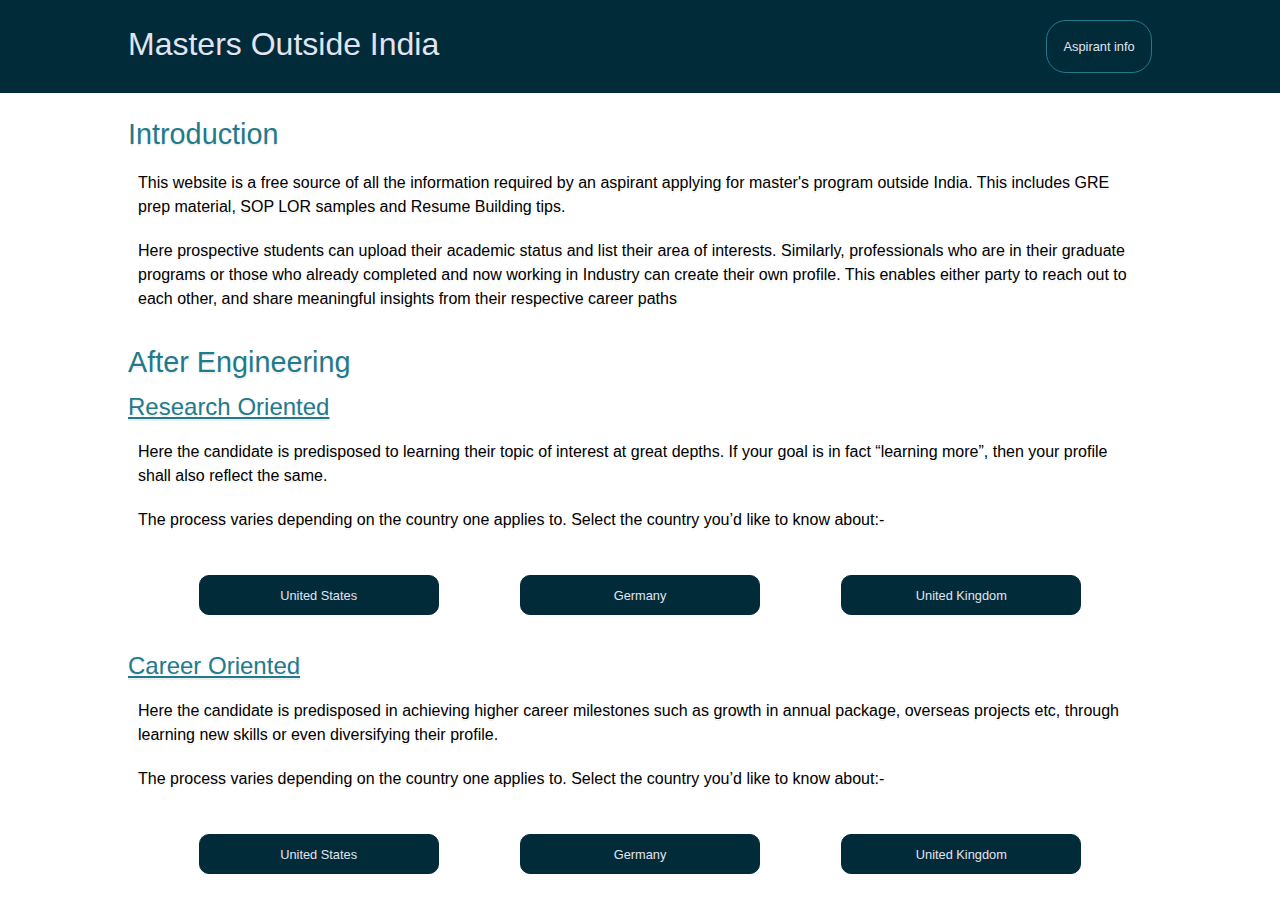
==== commit f41ef0cd: "Merge pull request #23 from rajkumarvoleti/master" ====
--- a/index.html
+++ b/index.html
@@ -44,7 +44,7 @@
     <div class="third-fourth">
       <h2 id="third-fourth-year" class="drop_down">After Engineering
       </h2>
-      <div class="content active ">
+      <div class="content">
         <h3 class="research-oriented drop_down">Research Oriented</h3>
         <div class="content  ">
           <p>Here the candidate is predisposed to learning their topic of interest at great depths. If your goal is in
--- a/styles.css
+++ b/styles.css
@@ -386,7 +386,7 @@
 }
 
 .bullet p::before {
-  content: '➤';
+  content: "➤";
   color: #022b3a;
 }
 
@@ -395,6 +395,21 @@
 }
 
 .bullet p.sub::before {
-  content: '';
-}
-
+  content: "";
+}
+
+.extra_btn {
+  color: #1f7a8c;
+  text-decoration-line: underline;
+}
+.extra_btn:hover {
+  cursor: pointer;
+}
+.extra_btn::after {
+  content: "  (click here)";
+}
+
+.adv li{
+  padding-left: 20px;
+  list-style: none;
+}
